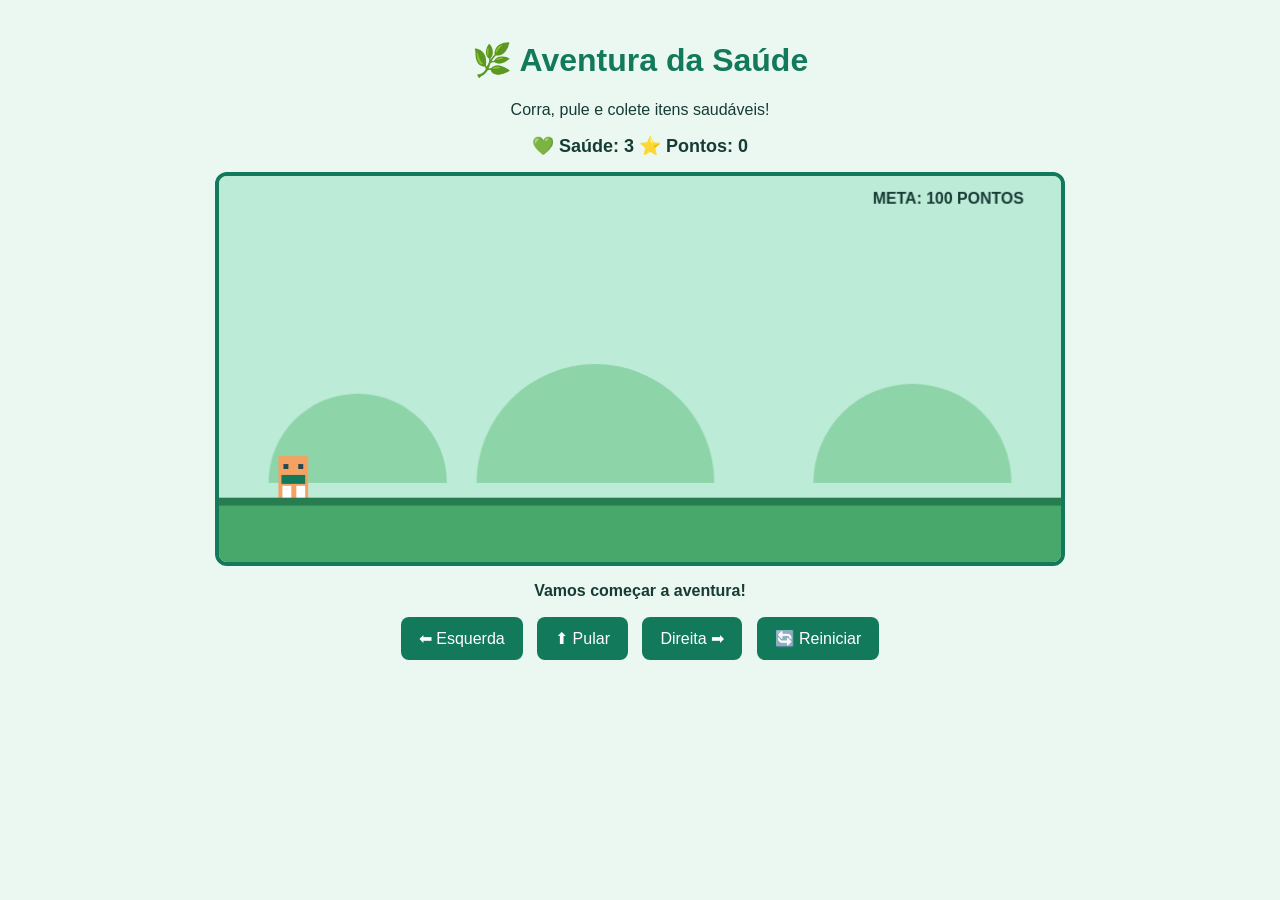
==== aventura_da_aventura.html @ 4f83e6d4 "Add files via upload" ====
<!DOCTYPE html>
<html lang="pt-BR">
<head>
<meta charset="UTF-8">
<meta name="viewport" content="width=device-width, initial-scale=1.0">
<title>Aventura da Saúde</title>

<style>
* {
    box-sizing: border-box;
}

body {
    margin: 0;
    padding: 20px;
    font-family: Arial, sans-serif;
    text-align: center;
    background: #eaf8f1;
    color: #173b35;
}

h1 {
    color: #13795b;
}

.info {
    font-size: 18px;
    font-weight: bold;
    margin: 15px;
}

canvas {
    width: 100%;
    max-width: 850px;
    background: #bcebd7;
    border: 4px solid #13795b;
    border-radius: 12px;
}

button {
    padding: 12px 18px;
    margin: 5px;
    border: none;
    border-radius: 8px;
    background: #13795b;
    color: white;
    font-size: 16px;
    cursor: pointer;
}

button:hover {
    background: #0d6047;
}

#mensagem {
    font-weight: bold;
    margin: 12px;
}
</style>
</head>

<body>

<h1>🌿 Aventura da Saúde</h1>
<p>Corra, pule e colete itens saudáveis!</p>

<div class="info">
    💚 Saúde: <span id="saude">3</span>
    ⭐ Pontos: <span id="pontos">0</span>
</div>

<canvas id="jogo" width="850" height="390"></canvas>

<p id="mensagem">
    Use as setas para andar e ESPAÇO para pular!
</p>

<button id="esquerda">⬅ Esquerda</button>
<button id="pular">⬆ Pular</button>
<button id="direita">Direita ➡</button>
<button id="reiniciar">🔄 Reiniciar</button>

<script>
const canvas = document.getElementById("jogo");
const ctx = canvas.getContext("2d");

const chao = 325;

let personagem;
let obstaculos;
let itens;
let teclas;
let saude;
let pontos;
let quadro;
let fim;
let invencivel;

function iniciar() {
    personagem = {
        x: 60,
        y: chao - 42,
        largura: 30,
        altura: 42,
        velocidadeY: 0,
        noChao: true
    };

    obstaculos = [];
    itens = [];
    teclas = {};

    saude = 3;
    pontos = 0;
    quadro = 0;
    fim = false;
    invencivel = 0;

    document.getElementById("mensagem").textContent =
        "Vamos começar a aventura!";

    atualizarInfo();
}

function atualizarInfo() {
    document.getElementById("saude").textContent = saude;
    document.getElementById("pontos").textContent = pontos;
}

function pular() {
    if (!fim && personagem.noChao) {
        personagem.velocidadeY = -12;
        personagem.noChao = false;
    }
}

document.addEventListener("keydown", function(e) {
    teclas[e.key] = true;

    if (e.key === " " || e.key === "ArrowUp") {
        e.preventDefault();
        pular();
    }
});

document.addEventListener("keyup", function(e) {
    teclas[e.key] = false;
});

document.getElementById("esquerda").onpointerdown =
    () => teclas.ArrowLeft = true;

document.getElementById("direita").onpointerdown =
    () => teclas.ArrowRight = true;

["esquerda", "direita"].forEach(id => {
    const botao = document.getElementById(id);

    ["pointerup", "pointerleave", "pointercancel"].forEach(evento => {
        botao.addEventListener(evento, () => {
            teclas[id === "esquerda" ? "ArrowLeft" : "ArrowRight"] = false;
        });
    });
});

document.getElementById("pular").onclick = pular;
document.getElementById("reiniciar").onclick = iniciar;

function colidiu(a, b) {
    return a.x < b.x + b.largura &&
           a.x + a.largura > b.x &&
           a.y < b.y + b.altura &&
           a.y + a.altura > b.y;
}

function criarObjetos() {
    if (quadro % 85 === 0) {
        obstaculos.push({
            x: canvas.width,
            y: chao - 28,
            largura: 28,
            altura: 28,
            emoji: Math.random() < 0.5 ? "🪨" : "💦"
        });
    }

    if (quadro % 110 === 0) {
        itens.push({
            x: canvas.width,
            y: chao - 70 - Math.random() * 60,
            largura: 25,
            altura: 25,
            emoji: Math.random() < 0.5 ? "🍎" : "💧"
        });
    }
}

function desenharCenario() {
    ctx.fillStyle = "#bcebd7";
    ctx.fillRect(0, 0, canvas.width, canvas.height);

    // Morros
    ctx.fillStyle = "#8dd5a9";

    ctx.beginPath();
    ctx.arc(140, 310, 90, Math.PI, 0);
    ctx.arc(380, 310, 120, Math.PI, 0);
    ctx.arc(700, 310, 100, Math.PI, 0);
    ctx.fill();

    // Chão
    ctx.fillStyle = "#48a86c";
    ctx.fillRect(0, chao, canvas.width, 65);

    ctx.fillStyle = "#277d50";
    ctx.fillRect(0, chao, canvas.width, 8);
}

function desenharPersonagem() {
    ctx.fillStyle = "#f4a261";
    ctx.fillRect(
        personagem.x,
        personagem.y,
        personagem.largura,
        personagem.altura
    );

    // Olhos
    ctx.fillStyle = "#264653";
    ctx.fillRect(personagem.x + 5, personagem.y + 8, 5, 5);
    ctx.fillRect(personagem.x + 20, personagem.y + 8, 5, 5);

    // Roupa
    ctx.fillStyle = "#13795b";
    ctx.fillRect(personagem.x + 3, personagem.y + 19, 24, 9);

    // Pernas
    ctx.fillStyle = "#ffffff";
    ctx.fillRect(personagem.x + 4, personagem.y + 30, 9, 12);
    ctx.fillRect(personagem.x + 18, personagem.y + 30, 9, 12);
}

function desenharObjetos() {
    ctx.font = "28px Arial";

    obstaculos.forEach(o => {
        ctx.fillText(o.emoji, o.x, o.y + 25);
    });

    itens.forEach(i => {
        ctx.fillText(i.emoji, i.x, i.y + 23);
    });
}

function terminar(vitoria) {
    fim = true;

    document.getElementById("mensagem").textContent =
        vitoria
        ? "🏆 Parabéns! Você venceu a Aventura da Saúde!"
        : "💚 Fim de jogo! Clique em Reiniciar para tentar novamente.";
}

function atualizar() {
    if (fim) return;

    quadro++;

    // Movimento horizontal
    if (teclas.ArrowLeft) personagem.x -= 4;
    if (teclas.ArrowRight) personagem.x += 4;

    personagem.x = Math.max(
        0,
        Math.min(canvas.width - personagem.largura, personagem.x)
    );

    // Gravidade e pulo
    personagem.y += personagem.velocidadeY;
    personagem.velocidadeY += 0.6;

    if (personagem.y + personagem.altura >= chao) {
        personagem.y = chao - personagem.altura;
        personagem.velocidadeY = 0;
        personagem.noChao = true;
    }

    if (invencivel > 0) invencivel--;

    criarObjetos();

    const velocidade = 4 + Math.min(3, pontos / 150);

    // Obstáculos
    obstaculos.forEach(o => {
        o.x -= velocidade;

        if (colidiu(personagem, o) && invencivel === 0) {
            saude--;
            invencivel = 60;

            document.getElementById("mensagem").textContent =
                "Ops! Pule os obstáculos para proteger sua saúde!";

            atualizarInfo();

            if (saude <= 0) terminar(false);
        }
    });

    // Itens saudáveis
    itens.forEach(i => {
        i.x -= velocidade;

        if (colidiu(personagem, i)) {
            i.x = -100;
            pontos += 10;

            document.getElementById("mensagem").textContent =
                i.emoji === "💧"
                ? "Muito bem! A água é importante para o corpo!"
                : "Boa! Frutas fazem parte de uma alimentação saudável!";

            atualizarInfo();

            if (pontos >= 100) terminar(true);
        }
    });

    obstaculos = obstaculos.filter(o => o.x > -50);
    itens = itens.filter(i => i.x > -50);
}

function desenhar() {
    desenharCenario();
    desenharObjetos();
    desenharPersonagem();

    ctx.fillStyle = "#173b35";
    ctx.font = "bold 16px Arial";
    ctx.fillText("META: 100 PONTOS", 660, 28);
}

function loop() {
    atualizar();
    desenhar();
    requestAnimationFrame(loop);
}

iniciar();
loop();
</script>

</body>
</html>
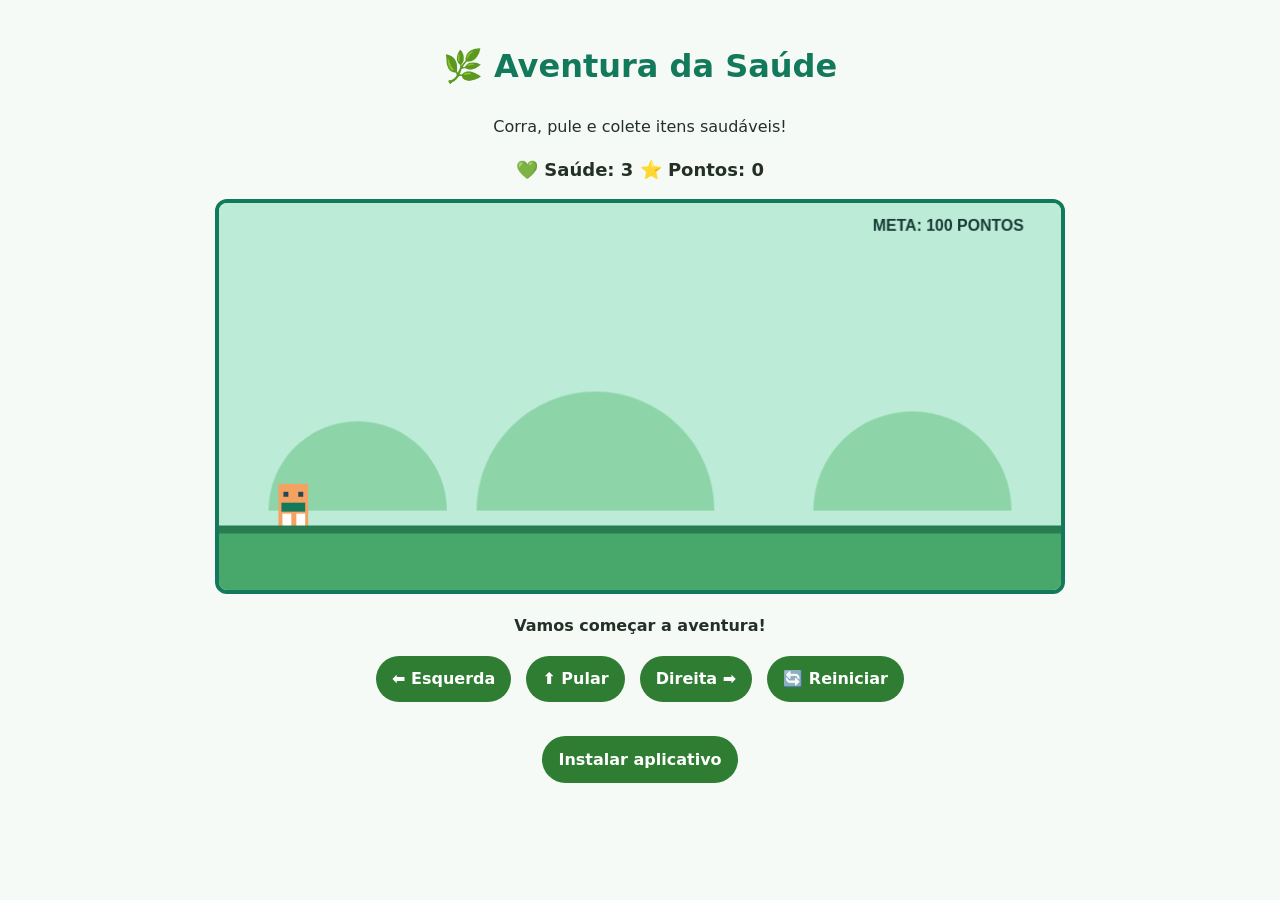
==== commit 9c231bd9: "Add files via upload" ====
--- a/aventura_da_aventura.html
+++ b/aventura_da_aventura.html
@@ -1,355 +1,361 @@
-<!DOCTYPE html>
-<html lang="pt-BR">
-<head>
-<meta charset="UTF-8">
-<meta name="viewport" content="width=device-width, initial-scale=1.0">
-<title>Aventura da Saúde</title>
-
-<style>
-* {
-    box-sizing: border-box;
-}
-
-body {
-    margin: 0;
-    padding: 20px;
-    font-family: Arial, sans-serif;
-    text-align: center;
-    background: #eaf8f1;
-    color: #173b35;
-}
-
-h1 {
-    color: #13795b;
-}
-
-.info {
-    font-size: 18px;
-    font-weight: bold;
-    margin: 15px;
-}
-
-canvas {
-    width: 100%;
-    max-width: 850px;
-    background: #bcebd7;
-    border: 4px solid #13795b;
-    border-radius: 12px;
-}
-
-button {
-    padding: 12px 18px;
-    margin: 5px;
-    border: none;
-    border-radius: 8px;
-    background: #13795b;
-    color: white;
-    font-size: 16px;
-    cursor: pointer;
-}
-
-button:hover {
-    background: #0d6047;
-}
-
-#mensagem {
-    font-weight: bold;
-    margin: 12px;
-}
-</style>
-</head>
-
-<body>
-
-<h1>🌿 Aventura da Saúde</h1>
-<p>Corra, pule e colete itens saudáveis!</p>
-
-<div class="info">
-    💚 Saúde: <span id="saude">3</span>
-    ⭐ Pontos: <span id="pontos">0</span>
-</div>
-
-<canvas id="jogo" width="850" height="390"></canvas>
-
-<p id="mensagem">
-    Use as setas para andar e ESPAÇO para pular!
-</p>
-
-<button id="esquerda">⬅ Esquerda</button>
-<button id="pular">⬆ Pular</button>
-<button id="direita">Direita ➡</button>
-<button id="reiniciar">🔄 Reiniciar</button>
-
-<script>
-const canvas = document.getElementById("jogo");
-const ctx = canvas.getContext("2d");
-
-const chao = 325;
-
-let personagem;
-let obstaculos;
-let itens;
-let teclas;
-let saude;
-let pontos;
-let quadro;
-let fim;
-let invencivel;
-
-function iniciar() {
-    personagem = {
-        x: 60,
-        y: chao - 42,
-        largura: 30,
-        altura: 42,
-        velocidadeY: 0,
-        noChao: true
-    };
-
-    obstaculos = [];
-    itens = [];
-    teclas = {};
-
-    saude = 3;
-    pontos = 0;
-    quadro = 0;
-    fim = false;
-    invencivel = 0;
-
-    document.getElementById("mensagem").textContent =
-        "Vamos começar a aventura!";
-
-    atualizarInfo();
-}
-
-function atualizarInfo() {
-    document.getElementById("saude").textContent = saude;
-    document.getElementById("pontos").textContent = pontos;
-}
-
-function pular() {
-    if (!fim && personagem.noChao) {
-        personagem.velocidadeY = -12;
-        personagem.noChao = false;
-    }
-}
-
-document.addEventListener("keydown", function(e) {
-    teclas[e.key] = true;
-
-    if (e.key === " " || e.key === "ArrowUp") {
-        e.preventDefault();
-        pular();
-    }
-});
-
-document.addEventListener("keyup", function(e) {
-    teclas[e.key] = false;
-});
-
-document.getElementById("esquerda").onpointerdown =
-    () => teclas.ArrowLeft = true;
-
-document.getElementById("direita").onpointerdown =
-    () => teclas.ArrowRight = true;
-
-["esquerda", "direita"].forEach(id => {
-    const botao = document.getElementById(id);
-
-    ["pointerup", "pointerleave", "pointercancel"].forEach(evento => {
-        botao.addEventListener(evento, () => {
-            teclas[id === "esquerda" ? "ArrowLeft" : "ArrowRight"] = false;
-        });
-    });
-});
-
-document.getElementById("pular").onclick = pular;
-document.getElementById("reiniciar").onclick = iniciar;
-
-function colidiu(a, b) {
-    return a.x < b.x + b.largura &&
-           a.x + a.largura > b.x &&
-           a.y < b.y + b.altura &&
-           a.y + a.altura > b.y;
-}
-
-function criarObjetos() {
-    if (quadro % 85 === 0) {
-        obstaculos.push({
-            x: canvas.width,
-            y: chao - 28,
-            largura: 28,
-            altura: 28,
-            emoji: Math.random() < 0.5 ? "🪨" : "💦"
-        });
-    }
-
-    if (quadro % 110 === 0) {
-        itens.push({
-            x: canvas.width,
-            y: chao - 70 - Math.random() * 60,
-            largura: 25,
-            altura: 25,
-            emoji: Math.random() < 0.5 ? "🍎" : "💧"
-        });
-    }
-}
-
-function desenharCenario() {
-    ctx.fillStyle = "#bcebd7";
-    ctx.fillRect(0, 0, canvas.width, canvas.height);
-
-    // Morros
-    ctx.fillStyle = "#8dd5a9";
-
-    ctx.beginPath();
-    ctx.arc(140, 310, 90, Math.PI, 0);
-    ctx.arc(380, 310, 120, Math.PI, 0);
-    ctx.arc(700, 310, 100, Math.PI, 0);
-    ctx.fill();
-
-    // Chão
-    ctx.fillStyle = "#48a86c";
-    ctx.fillRect(0, chao, canvas.width, 65);
-
-    ctx.fillStyle = "#277d50";
-    ctx.fillRect(0, chao, canvas.width, 8);
-}
-
-function desenharPersonagem() {
-    ctx.fillStyle = "#f4a261";
-    ctx.fillRect(
-        personagem.x,
-        personagem.y,
-        personagem.largura,
-        personagem.altura
-    );
-
-    // Olhos
-    ctx.fillStyle = "#264653";
-    ctx.fillRect(personagem.x + 5, personagem.y + 8, 5, 5);
-    ctx.fillRect(personagem.x + 20, personagem.y + 8, 5, 5);
-
-    // Roupa
-    ctx.fillStyle = "#13795b";
-    ctx.fillRect(personagem.x + 3, personagem.y + 19, 24, 9);
-
-    // Pernas
-    ctx.fillStyle = "#ffffff";
-    ctx.fillRect(personagem.x + 4, personagem.y + 30, 9, 12);
-    ctx.fillRect(personagem.x + 18, personagem.y + 30, 9, 12);
-}
-
-function desenharObjetos() {
-    ctx.font = "28px Arial";
-
-    obstaculos.forEach(o => {
-        ctx.fillText(o.emoji, o.x, o.y + 25);
-    });
-
-    itens.forEach(i => {
-        ctx.fillText(i.emoji, i.x, i.y + 23);
-    });
-}
-
-function terminar(vitoria) {
-    fim = true;
-
-    document.getElementById("mensagem").textContent =
-        vitoria
-        ? "🏆 Parabéns! Você venceu a Aventura da Saúde!"
-        : "💚 Fim de jogo! Clique em Reiniciar para tentar novamente.";
-}
-
-function atualizar() {
-    if (fim) return;
-
-    quadro++;
-
-    // Movimento horizontal
-    if (teclas.ArrowLeft) personagem.x -= 4;
-    if (teclas.ArrowRight) personagem.x += 4;
-
-    personagem.x = Math.max(
-        0,
-        Math.min(canvas.width - personagem.largura, personagem.x)
-    );
-
-    // Gravidade e pulo
-    personagem.y += personagem.velocidadeY;
-    personagem.velocidadeY += 0.6;
-
-    if (personagem.y + personagem.altura >= chao) {
-        personagem.y = chao - personagem.altura;
-        personagem.velocidadeY = 0;
-        personagem.noChao = true;
-    }
-
-    if (invencivel > 0) invencivel--;
-
-    criarObjetos();
-
-    const velocidade = 4 + Math.min(3, pontos / 150);
-
-    // Obstáculos
-    obstaculos.forEach(o => {
-        o.x -= velocidade;
-
-        if (colidiu(personagem, o) && invencivel === 0) {
-            saude--;
-            invencivel = 60;
-
-            document.getElementById("mensagem").textContent =
-                "Ops! Pule os obstáculos para proteger sua saúde!";
-
-            atualizarInfo();
-
-            if (saude <= 0) terminar(false);
-        }
-    });
-
-    // Itens saudáveis
-    itens.forEach(i => {
-        i.x -= velocidade;
-
-        if (colidiu(personagem, i)) {
-            i.x = -100;
-            pontos += 10;
-
-            document.getElementById("mensagem").textContent =
-                i.emoji === "💧"
-                ? "Muito bem! A água é importante para o corpo!"
-                : "Boa! Frutas fazem parte de uma alimentação saudável!";
-
-            atualizarInfo();
-
-            if (pontos >= 100) terminar(true);
-        }
-    });
-
-    obstaculos = obstaculos.filter(o => o.x > -50);
-    itens = itens.filter(i => i.x > -50);
-}
-
-function desenhar() {
-    desenharCenario();
-    desenharObjetos();
-    desenharPersonagem();
-
-    ctx.fillStyle = "#173b35";
-    ctx.font = "bold 16px Arial";
-    ctx.fillText("META: 100 PONTOS", 660, 28);
-}
-
-function loop() {
-    atualizar();
-    desenhar();
-    requestAnimationFrame(loop);
-}
-
-iniciar();
-loop();
-</script>
-
-</body>
+<!DOCTYPE html>
+<html lang="pt-BR">
+<head>
+<meta charset="UTF-8">
+<meta name="viewport" content="width=device-width, initial-scale=1.0">
+<title>Aventura da Saúde</title>
+
+<style>
+* {
+    box-sizing: border-box;
+}
+
+body {
+    margin: 0;
+    padding: 20px;
+    font-family: Arial, sans-serif;
+    text-align: center;
+    background: #eaf8f1;
+    color: #173b35;
+}
+
+h1 {
+    color: #13795b;
+}
+
+.info {
+    font-size: 18px;
+    font-weight: bold;
+    margin: 15px;
+}
+
+canvas {
+    width: 100%;
+    max-width: 850px;
+    background: #bcebd7;
+    border: 4px solid #13795b;
+    border-radius: 12px;
+}
+
+button {
+    padding: 12px 18px;
+    margin: 5px;
+    border: none;
+    border-radius: 8px;
+    background: #13795b;
+    color: white;
+    font-size: 16px;
+    cursor: pointer;
+}
+
+button:hover {
+    background: #0d6047;
+}
+
+#mensagem {
+    font-weight: bold;
+    margin: 12px;
+}
+</style>
+    <link rel="stylesheet" href="style.css">
+    <link rel="manifest" href="manifest.json">
+    <meta name="theme-color" content="#1b5e20">
+</head>
+
+<body>
+
+<h1>🌿 Aventura da Saúde</h1>
+<p>Corra, pule e colete itens saudáveis!</p>
+
+<div class="info">
+    💚 Saúde: <span id="saude">3</span>
+    ⭐ Pontos: <span id="pontos">0</span>
+</div>
+
+<canvas id="jogo" width="850" height="390"></canvas>
+
+<p id="mensagem">
+    Use as setas para andar e ESPAÇO para pular!
+</p>
+
+<button id="esquerda">⬅ Esquerda</button>
+<button id="pular">⬆ Pular</button>
+<button id="direita">Direita ➡</button>
+<button id="reiniciar">🔄 Reiniciar</button>
+
+<script>
+const canvas = document.getElementById("jogo");
+const ctx = canvas.getContext("2d");
+
+const chao = 325;
+
+let personagem;
+let obstaculos;
+let itens;
+let teclas;
+let saude;
+let pontos;
+let quadro;
+let fim;
+let invencivel;
+
+function iniciar() {
+    personagem = {
+        x: 60,
+        y: chao - 42,
+        largura: 30,
+        altura: 42,
+        velocidadeY: 0,
+        noChao: true
+    };
+
+    obstaculos = [];
+    itens = [];
+    teclas = {};
+
+    saude = 3;
+    pontos = 0;
+    quadro = 0;
+    fim = false;
+    invencivel = 0;
+
+    document.getElementById("mensagem").textContent =
+        "Vamos começar a aventura!";
+
+    atualizarInfo();
+}
+
+function atualizarInfo() {
+    document.getElementById("saude").textContent = saude;
+    document.getElementById("pontos").textContent = pontos;
+}
+
+function pular() {
+    if (!fim && personagem.noChao) {
+        personagem.velocidadeY = -12;
+        personagem.noChao = false;
+    }
+}
+
+document.addEventListener("keydown", function(e) {
+    teclas[e.key] = true;
+
+    if (e.key === " " || e.key === "ArrowUp") {
+        e.preventDefault();
+        pular();
+    }
+});
+
+document.addEventListener("keyup", function(e) {
+    teclas[e.key] = false;
+});
+
+document.getElementById("esquerda").onpointerdown =
+    () => teclas.ArrowLeft = true;
+
+document.getElementById("direita").onpointerdown =
+    () => teclas.ArrowRight = true;
+
+["esquerda", "direita"].forEach(id => {
+    const botao = document.getElementById(id);
+
+    ["pointerup", "pointerleave", "pointercancel"].forEach(evento => {
+        botao.addEventListener(evento, () => {
+            teclas[id === "esquerda" ? "ArrowLeft" : "ArrowRight"] = false;
+        });
+    });
+});
+
+document.getElementById("pular").onclick = pular;
+document.getElementById("reiniciar").onclick = iniciar;
+
+function colidiu(a, b) {
+    return a.x < b.x + b.largura &&
+           a.x + a.largura > b.x &&
+           a.y < b.y + b.altura &&
+           a.y + a.altura > b.y;
+}
+
+function criarObjetos() {
+    if (quadro % 85 === 0) {
+        obstaculos.push({
+            x: canvas.width,
+            y: chao - 28,
+            largura: 28,
+            altura: 28,
+            emoji: Math.random() < 0.5 ? "🪨" : "💦"
+        });
+    }
+
+    if (quadro % 110 === 0) {
+        itens.push({
+            x: canvas.width,
+            y: chao - 70 - Math.random() * 60,
+            largura: 25,
+            altura: 25,
+            emoji: Math.random() < 0.5 ? "🍎" : "💧"
+        });
+    }
+}
+
+function desenharCenario() {
+    ctx.fillStyle = "#bcebd7";
+    ctx.fillRect(0, 0, canvas.width, canvas.height);
+
+    // Morros
+    ctx.fillStyle = "#8dd5a9";
+
+    ctx.beginPath();
+    ctx.arc(140, 310, 90, Math.PI, 0);
+    ctx.arc(380, 310, 120, Math.PI, 0);
+    ctx.arc(700, 310, 100, Math.PI, 0);
+    ctx.fill();
+
+    // Chão
+    ctx.fillStyle = "#48a86c";
+    ctx.fillRect(0, chao, canvas.width, 65);
+
+    ctx.fillStyle = "#277d50";
+    ctx.fillRect(0, chao, canvas.width, 8);
+}
+
+function desenharPersonagem() {
+    ctx.fillStyle = "#f4a261";
+    ctx.fillRect(
+        personagem.x,
+        personagem.y,
+        personagem.largura,
+        personagem.altura
+    );
+
+    // Olhos
+    ctx.fillStyle = "#264653";
+    ctx.fillRect(personagem.x + 5, personagem.y + 8, 5, 5);
+    ctx.fillRect(personagem.x + 20, personagem.y + 8, 5, 5);
+
+    // Roupa
+    ctx.fillStyle = "#13795b";
+    ctx.fillRect(personagem.x + 3, personagem.y + 19, 24, 9);
+
+    // Pernas
+    ctx.fillStyle = "#ffffff";
+    ctx.fillRect(personagem.x + 4, personagem.y + 30, 9, 12);
+    ctx.fillRect(personagem.x + 18, personagem.y + 30, 9, 12);
+}
+
+function desenharObjetos() {
+    ctx.font = "28px Arial";
+
+    obstaculos.forEach(o => {
+        ctx.fillText(o.emoji, o.x, o.y + 25);
+    });
+
+    itens.forEach(i => {
+        ctx.fillText(i.emoji, i.x, i.y + 23);
+    });
+}
+
+function terminar(vitoria) {
+    fim = true;
+
+    document.getElementById("mensagem").textContent =
+        vitoria
+        ? "🏆 Parabéns! Você venceu a Aventura da Saúde!"
+        : "💚 Fim de jogo! Clique em Reiniciar para tentar novamente.";
+}
+
+function atualizar() {
+    if (fim) return;
+
+    quadro++;
+
+    // Movimento horizontal
+    if (teclas.ArrowLeft) personagem.x -= 4;
+    if (teclas.ArrowRight) personagem.x += 4;
+
+    personagem.x = Math.max(
+        0,
+        Math.min(canvas.width - personagem.largura, personagem.x)
+    );
+
+    // Gravidade e pulo
+    personagem.y += personagem.velocidadeY;
+    personagem.velocidadeY += 0.6;
+
+    if (personagem.y + personagem.altura >= chao) {
+        personagem.y = chao - personagem.altura;
+        personagem.velocidadeY = 0;
+        personagem.noChao = true;
+    }
+
+    if (invencivel > 0) invencivel--;
+
+    criarObjetos();
+
+    const velocidade = 4 + Math.min(3, pontos / 150);
+
+    // Obstáculos
+    obstaculos.forEach(o => {
+        o.x -= velocidade;
+
+        if (colidiu(personagem, o) && invencivel === 0) {
+            saude--;
+            invencivel = 60;
+
+            document.getElementById("mensagem").textContent =
+                "Ops! Pule os obstáculos para proteger sua saúde!";
+
+            atualizarInfo();
+
+            if (saude <= 0) terminar(false);
+        }
+    });
+
+    // Itens saudáveis
+    itens.forEach(i => {
+        i.x -= velocidade;
+
+        if (colidiu(personagem, i)) {
+            i.x = -100;
+            pontos += 10;
+
+            document.getElementById("mensagem").textContent =
+                i.emoji === "💧"
+                ? "Muito bem! A água é importante para o corpo!"
+                : "Boa! Frutas fazem parte de uma alimentação saudável!";
+
+            atualizarInfo();
+
+            if (pontos >= 100) terminar(true);
+        }
+    });
+
+    obstaculos = obstaculos.filter(o => o.x > -50);
+    itens = itens.filter(i => i.x > -50);
+}
+
+function desenhar() {
+    desenharCenario();
+    desenharObjetos();
+    desenharPersonagem();
+
+    ctx.fillStyle = "#173b35";
+    ctx.font = "bold 16px Arial";
+    ctx.fillText("META: 100 PONTOS", 660, 28);
+}
+
+function loop() {
+    atualizar();
+    desenhar();
+    requestAnimationFrame(loop);
+}
+
+iniciar();
+loop();
+</script>
+
+
+<section class="instalacao" aria-label="Instalar aplicativo"><button id="installAppButton" type="button" hidden>Instalar aplicativo</button><p id="installAppMessage" aria-live="polite"></p></section>
+    <script src="pwa.js" defer></script>
+</body>
 </html>
--- a/style.css
+++ b/style.css
@@ -0,0 +1,52 @@
+:root {
+  --verde: #1b5e20;
+  --verde-claro: #2e7d32;
+  --verde-suave: #e8f5e9;
+  --texto: #243027;
+  --fundo: #f6faf6;
+  --branco: #fff;
+  --borda: #d7e7d8;
+}
+* { box-sizing: border-box; }
+html { scroll-behavior: smooth; }
+body {
+  margin: 0; font-family: system-ui, -apple-system, "Segoe UI", Arial, sans-serif;
+  line-height: 1.6; color: var(--texto); background: var(--fundo);
+}
+header {
+  background: linear-gradient(135deg, #1b5e20, #388e3c); color: white;
+  padding: 1.2rem max(1rem, calc((100% - 1100px)/2));
+}
+header h1 { margin: 0 0 .3rem; line-height: 1.2; }
+header p { margin: .25rem 0; }
+nav { display: flex; flex-wrap: wrap; gap: .55rem; margin-top: .9rem; }
+nav a, .botao, button {
+  display: inline-block; border: 0; border-radius: 999px; padding: .65rem 1rem;
+  color: white; background: var(--verde-claro); text-decoration: none;
+  font: inherit; font-weight: 650; cursor: pointer;
+}
+header nav a { background: rgba(255,255,255,.15); border: 1px solid rgba(255,255,255,.25); }
+nav a:hover, .botao:hover, button:hover { filter: brightness(1.08); transform: translateY(-1px); }
+main { width: min(1100px, calc(100% - 2rem)); margin: 1.5rem auto 3rem; }
+section { margin: 1.5rem 0; }
+section > h2, .titulo h2 { color: var(--verde); line-height: 1.25; }
+.titulo { margin: 1rem 0; }
+.cards, .cartoes, .jogos, .conteudo-cards {
+  display: grid; grid-template-columns: repeat(auto-fit, minmax(min(100%, 230px), 1fr));
+  gap: 1rem; margin: 1rem 0;
+}
+.card, .cartao, .jogo, .conteudo-card, article {
+  background: var(--branco); border: 1px solid var(--borda); border-radius: 16px;
+  padding: 1rem; box-shadow: 0 4px 16px rgba(24, 75, 31, .07);
+}
+.card h3, .cartao h3, .jogo h3 { margin-top: 0; color: var(--verde); }
+img { max-width: 100%; height: auto; }
+footer { text-align: center; padding: 1.5rem 1rem; color: #526256; background: #e8f5e9; }
+input, select, textarea { max-width: 100%; font: inherit; padding: .55rem .7rem; border: 1px solid #a8c9aa; border-radius: 8px; }
+button:focus-visible, a:focus-visible, input:focus-visible { outline: 3px solid #ffca28; outline-offset: 3px; }
+#installAppMessage { margin: .5rem 0; font-size: .95rem; }
+@media (max-width: 600px) {
+  header { padding: 1rem; }
+  main { width: min(100% - 1rem, 1100px); }
+  nav a, .botao, button { padding: .55rem .8rem; }
+}
